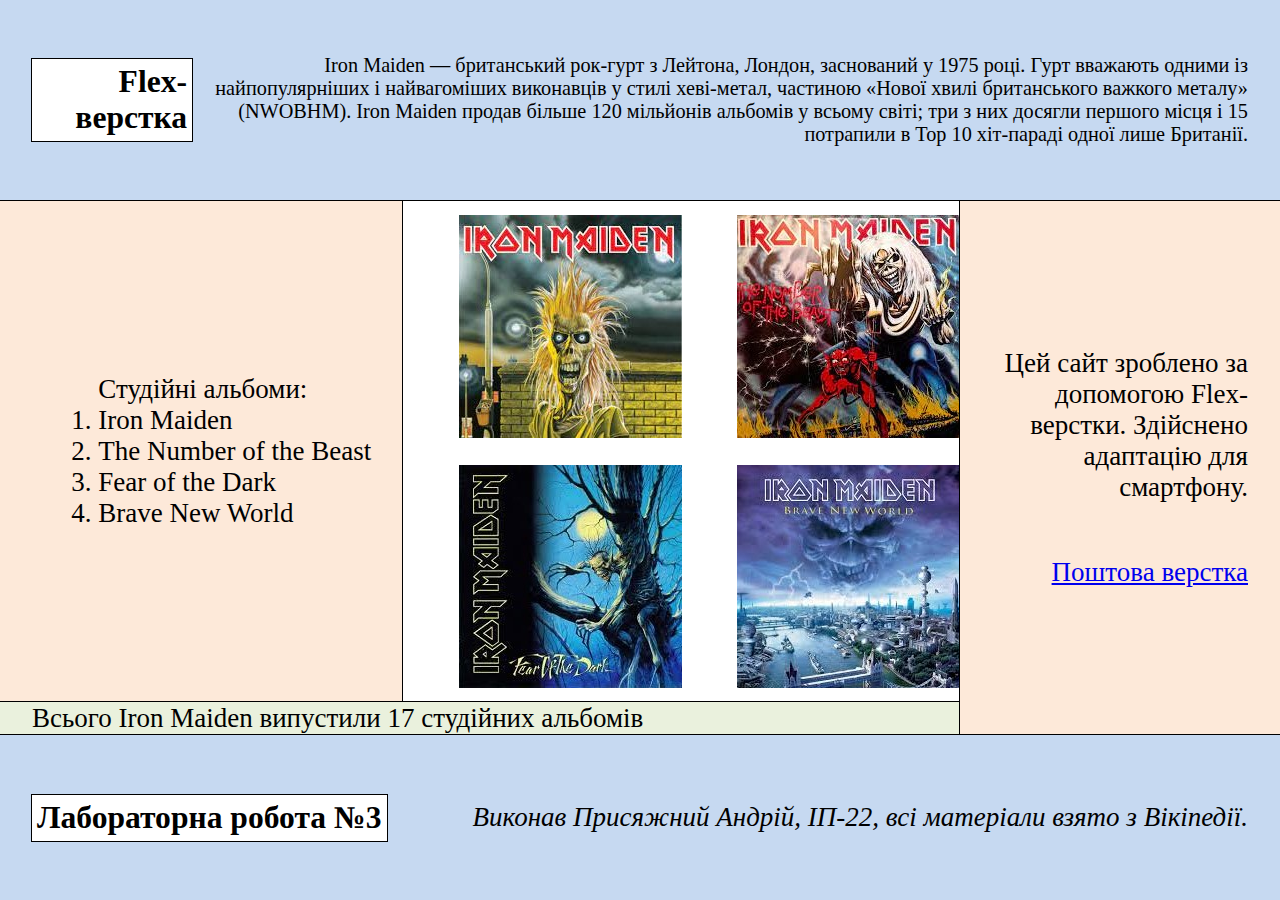
==== index.html @ bcdff248 "Initial commit" ====
<!DOCTYPE html>
<html lang="en-UA">

	<head>
		<link rel="stylesheet" type="text/css" href="main_page_styles.css">
		<meta charset="utf-8">
		<meta name="viewport" content="width=device-width, initial-scale=1">
		<title>Main site</title>
	</head>


	<body class="body_style">
		<header class="left-center">
			<h3 id="x" class="border">Flex-верстка</h3>
			<p>Iron Maiden — британський рок-гурт з Лейтона, Лондон, заснований у 1975 році. Гурт вважають одними із найпопулярніших і найвагоміших виконавців у стилі хеві-метал, частиною «Нової хвилі британського важкого металу» (NWOBHM). Iron Maiden продав більше 120 мільйонів альбомів у всьому світі; три з них досягли першого місця і 15 потрапили в Тор 10 хіт-параді одної лише Британії.</p>
		</header>


		<main>
			<section class="section235 border">
				<section class="section23 border">
					<section class="section2 item-right border">
						<ol> Студійні альбоми:
							<li>Iron Maiden</li>
							<li>The Number of the Beast</li>
							<li>Fear of the Dark</li>
							<li>Brave New World</li>
						</ol>
					</section>

					<section class="section3 border">
						<img src="icon1.jpg" class="preview_img" alt="Iron Maiden">

						<img src="icon2.jpg" class="preview_img" alt="The Number of the Beast">
						
						<img src="icon.jpg" class="preview_img" alt="Fear of the Dark">
						
						<img src="icon4.jpg" class="preview_img" alt="Brave New World">						

					</section>
				</section>


				<section class="section5 border">
					<p>Всього Iron Maiden випустили 17 студійних альбомів</p>
				</section>
			</section>
			
			<section class="section4 item-right border">
				<p>Цей сайт зроблено за допомогою Flex-верстки. Здійснено адаптацію для смартфону.</p>
				<p><a href="email_page.html">Поштова верстка</a></p>
			</section>
		</main>


		<footer class="left-center border">
			<h3 class="border">Лабораторна робота №3</h3>
			<p><em>Виконав Присяжний Андрій, ІП-22, всі матеріали взято з Вікіпедії. </em></p>
		</footer>
	</body>

</html>
---- main_page_styles.css ----
.body_style {
    display: flex;
    flex-direction: column;
    min-height: 100vh; 
    margin: 0;
    padding: 0;
    font-size: 3vmin;
}

header, footer {
    background-color: rgb(198, 217, 241);
    flex: 100%;
}

main {
    flex-grow: 1;
    background-color: green;
    display: flex;
    flex: 100%;
}


header>p{
	font-size: 2.25vmin;
	text-align: right;
}

.left-center{
	display: flex;
	justify-content: space-between;
	align-items: center;
	padding: 0 32px;
}
.left-center > h3{
	background-color: white;
	min-width: 150px;
	padding: 5px;
	margin-right: 16px;
}


.section235 {
	display: flex;
	flex-direction: column;
	flex: 75%;
	max-width: 75%;
	background-color: yellow;
}
.section23 {
	flex: 1;
	flex: 100%;
	display: flex;
}
.section2 {
	flex: 42%;
	background-color: rgb(253, 233, 217);
}
.section3 {
	flex: 58%;
    background-color: white;
    display: flex;
    align-items: flex-end;
    align-content: space-around;
    flex-wrap: wrap;
}
.preview_img{
	margin-left: auto;
	max-width: 100%;
	max-height: 300px;
}
.section5 {
	flex: 0;
	width: 100%;
	background-color: rgb(234, 241, 221);
}
.section5>p {
	margin: 1px 1px 1px 32px;
}

.section4 {
	padding-left: 10px;
	flex: 25%;
	max-width: 25%;
    background-color: rgb(253, 233, 217);
}
.item-right {
	display: flex;
    flex-direction: column;
    justify-content: center;
    align-items: flex-end;
    padding-right: 32px;
    box-sizing: border-box;
}
.section4>p{
	text-align: right;
}

#x {
	text-align: right;
}

.border {
	outline: 1px solid black;
}
.links-list>li>a:hover {
        color: red;
}

@media screen and (max-width: 800px) {
	.section235, .section4 {
		flex: 100%;
		max-width: 100%;
	}
	main {
		flex-direction: column;
	}
}
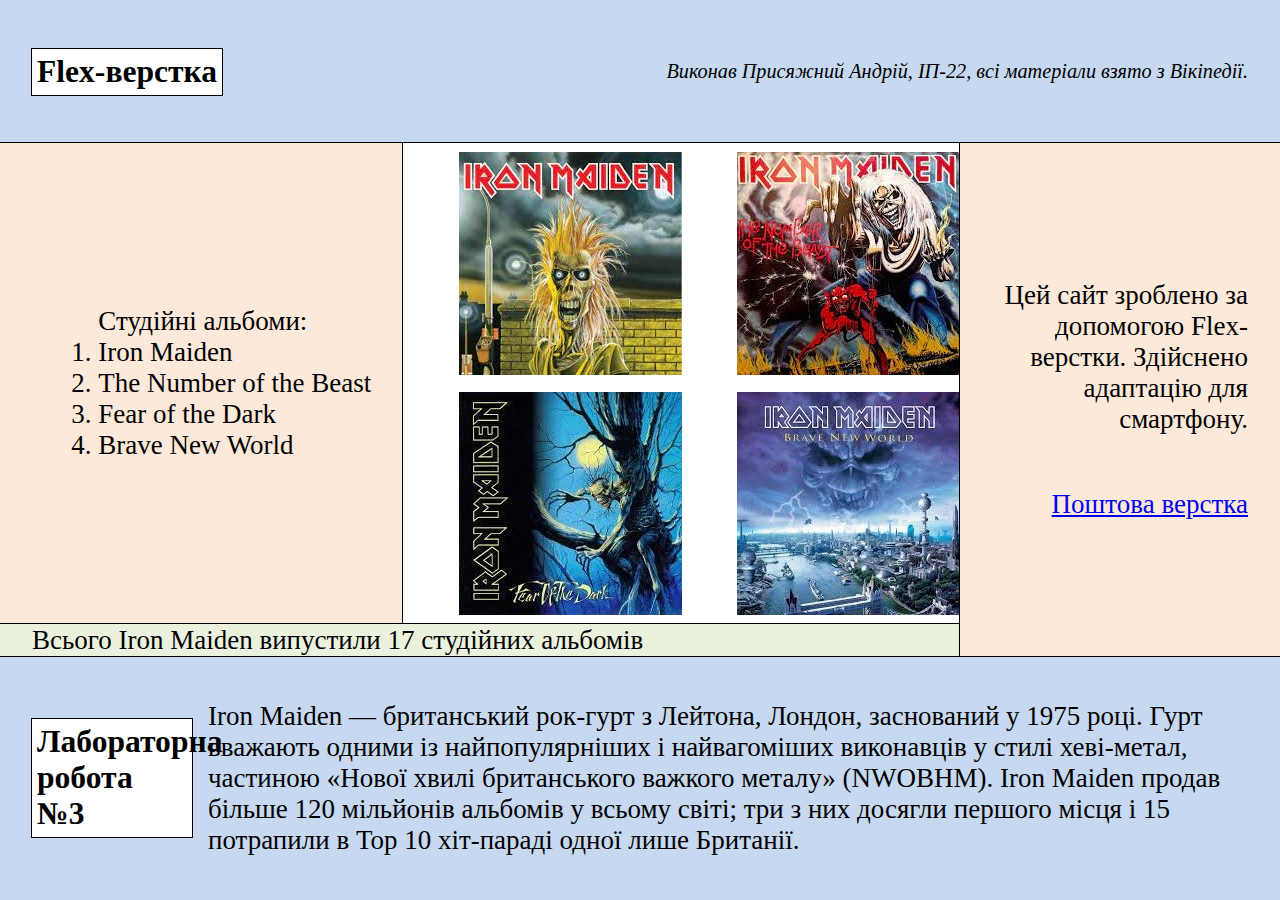
==== commit 268f1a66: "Add script for swapping paragraphs 1 and 6" ====
--- a/index.html
+++ b/index.html
@@ -12,7 +12,7 @@
 	<body class="body_style">
 		<header class="left-center">
 			<h3 id="x" class="border">Flex-верстка</h3>
-			<p>Iron Maiden — британський рок-гурт з Лейтона, Лондон, заснований у 1975 році. Гурт вважають одними із найпопулярніших і найвагоміших виконавців у стилі хеві-метал, частиною «Нової хвилі британського важкого металу» (NWOBHM). Iron Maiden продав більше 120 мільйонів альбомів у всьому світі; три з них досягли першого місця і 15 потрапили в Тор 10 хіт-параді одної лише Британії.</p>
+			<p id="par_1">Iron Maiden — британський рок-гурт з Лейтона, Лондон, заснований у 1975 році. Гурт вважають одними із найпопулярніших і найвагоміших виконавців у стилі хеві-метал, частиною «Нової хвилі британського важкого металу» (NWOBHM). Iron Maiden продав більше 120 мільйонів альбомів у всьому світі; три з них досягли першого місця і 15 потрапили в Тор 10 хіт-параді одної лише Британії.</p>
 		</header>
 
 
@@ -55,8 +55,10 @@
 
 		<footer class="left-center border">
 			<h3 class="border">Лабораторна робота №3</h3>
-			<p><em>Виконав Присяжний Андрій, ІП-22, всі матеріали взято з Вікіпедії. </em></p>
+			<p id="par_6"><em>Виконав Присяжний Андрій, ІП-22, всі матеріали взято з Вікіпедії. </em></p>
 		</footer>
+
+		<script src="swap_1_6.js"></script>
 	</body>
 
 </html>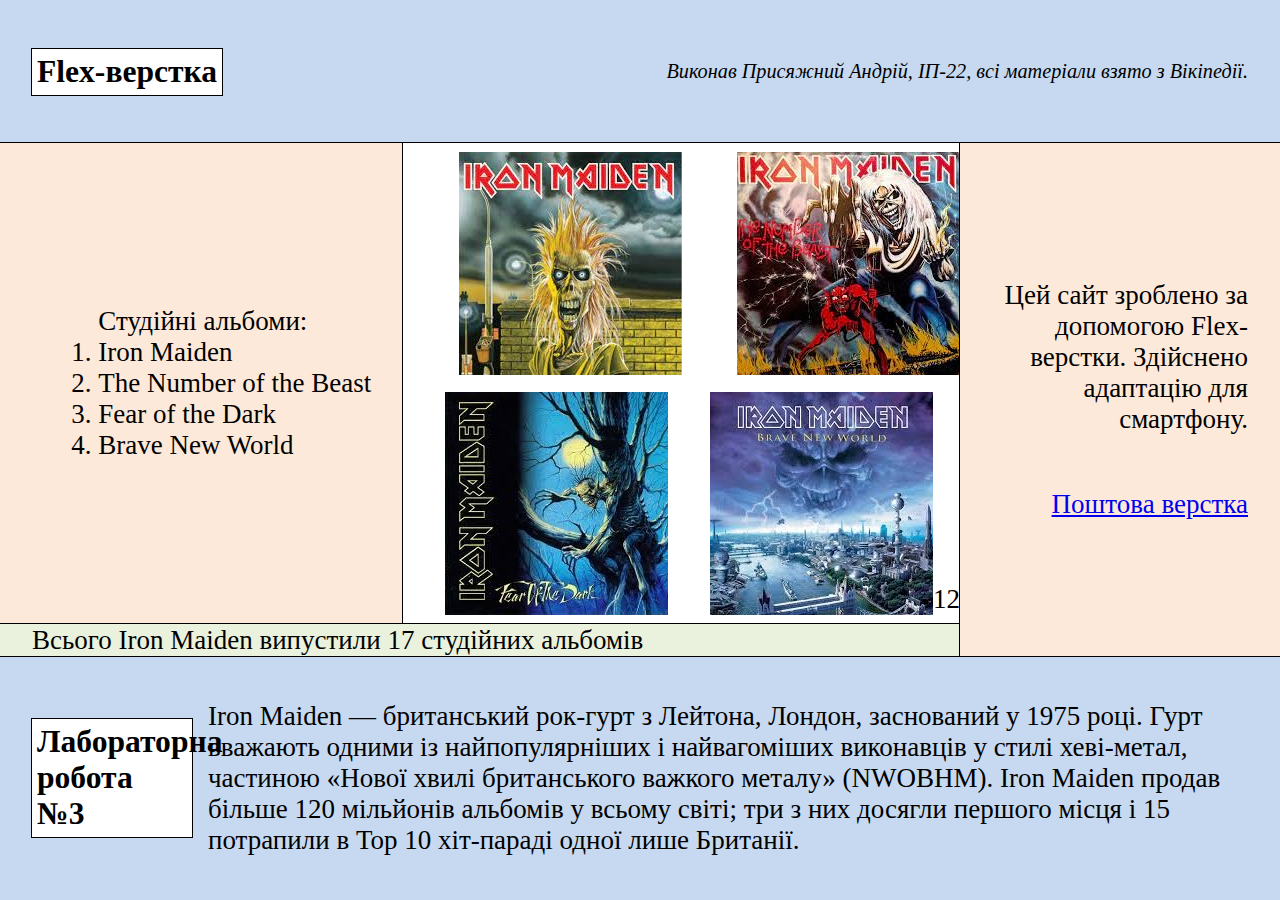
==== commit 40ddd48b: "Add script for calculating rhombus square" ====
--- a/index.html
+++ b/index.html
@@ -59,6 +59,8 @@
 		</footer>
 
 		<script src="swap_1_6.js"></script>
+		<script src="rhombus_square_calc.js"></script>
+
 	</body>
 
 </html>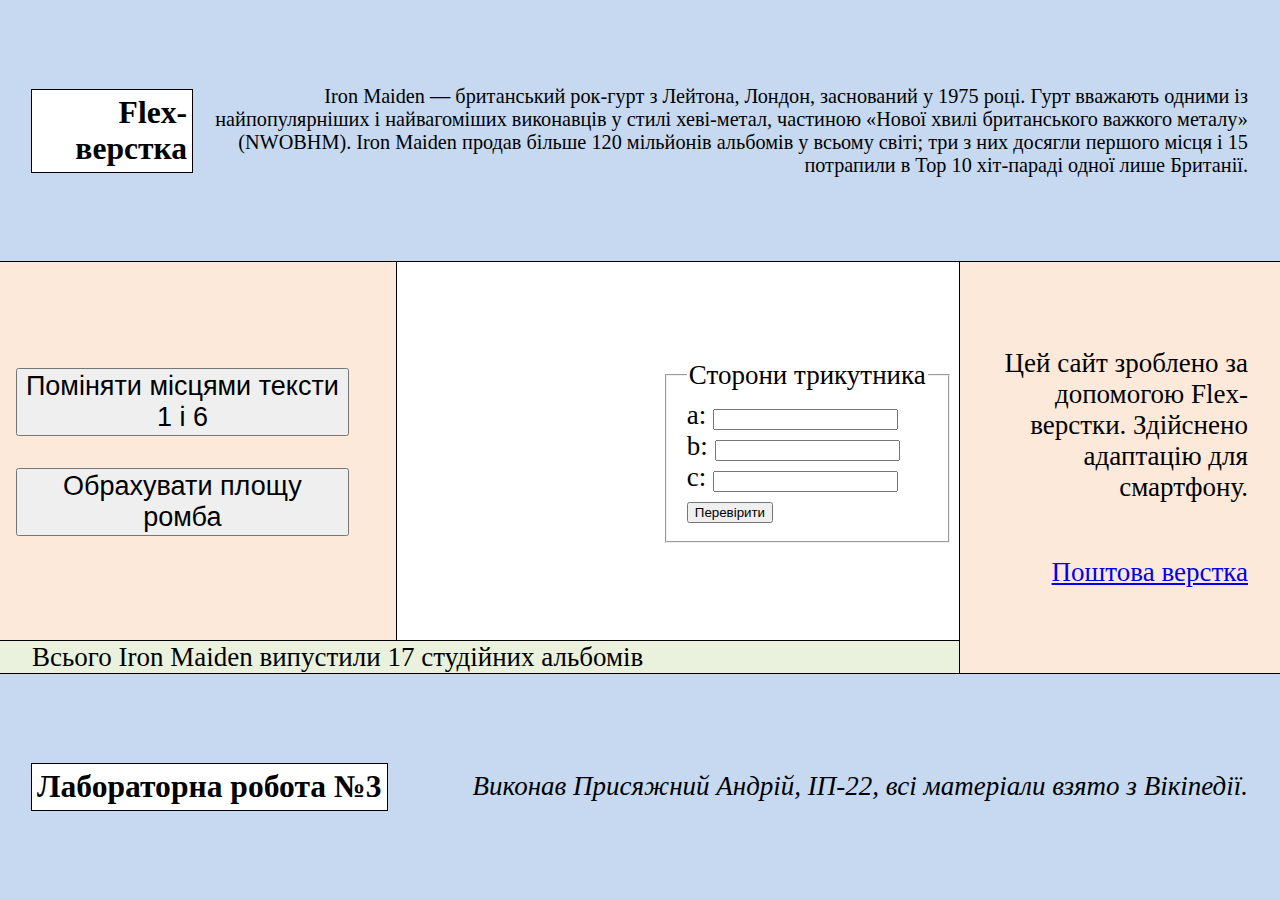
==== commit 066144bb: "Add cookie handling" ====
--- a/index.html
+++ b/index.html
@@ -10,6 +10,9 @@
 
 
 	<body class="body_style">
+		<script src="triangle_checker.js"></script>
+		<script src="cookies_handlers.js"></script>
+		
 		<header class="left-center">
 			<h3 id="x" class="border">Flex-верстка</h3>
 			<p id="par_1">Iron Maiden — британський рок-гурт з Лейтона, Лондон, заснований у 1975 році. Гурт вважають одними із найпопулярніших і найвагоміших виконавців у стилі хеві-метал, частиною «Нової хвилі британського важкого металу» (NWOBHM). Iron Maiden продав більше 120 мільйонів альбомів у всьому світі; три з них досягли першого місця і 15 потрапили в Тор 10 хіт-параді одної лише Британії.</p>
@@ -20,22 +23,23 @@
 			<section class="section235 border">
 				<section class="section23 border">
 					<section class="section2 item-right border">
-						<ol> Студійні альбоми:
-							<li>Iron Maiden</li>
-							<li>The Number of the Beast</li>
-							<li>Fear of the Dark</li>
-							<li>Brave New World</li>
-						</ol>
+						<button type="button" onclick="swap_1_6_text()">Поміняти місцями тексти 1 і 6</button>
+						<button type="button" onclick="calculate_rhombus_square()">Обрахувати площу ромба</button>
 					</section>
 
 					<section class="section3 border">
-						<img src="icon1.jpg" class="preview_img" alt="Iron Maiden">
-
-						<img src="icon2.jpg" class="preview_img" alt="The Number of the Beast">
-						
-						<img src="icon.jpg" class="preview_img" alt="Fear of the Dark">
-						
-						<img src="icon4.jpg" class="preview_img" alt="Brave New World">						
+						<form name="checker" onsubmit="check_triangle()">
+							<fieldset>
+								<legend>Сторони трикутника</legend>
+								<label for="a">a:</label>
+								<input type="number" id="a" name="a" min="1" required><br>
+								<label for="b">b:</label>
+								<input type="number" id="b" name="b" min="1" required><br>
+								<label for="c">c:</label>
+								<input type="number" id="c" name="c" min="1" required><br>
+								<input type="submit" value="Перевірити">
+							</fieldset>
+						</form>					
 
 					</section>
 				</section>
--- a/main_page_styles.css
+++ b/main_page_styles.css
@@ -60,8 +60,9 @@
     background-color: white;
     display: flex;
     align-items: flex-end;
-    align-content: space-around;
-    flex-wrap: wrap;
+    padding: 8px;
+    justify-content: center;
+    flex-direction: column;
 }
 .preview_img{
 	margin-left: auto;
@@ -102,8 +103,9 @@
 .border {
 	outline: 1px solid black;
 }
-.links-list>li>a:hover {
-        color: red;
+.section2>button {
+	margin: 16px;
+	font-size: 3vmin;
 }
 
 @media screen and (max-width: 800px) {
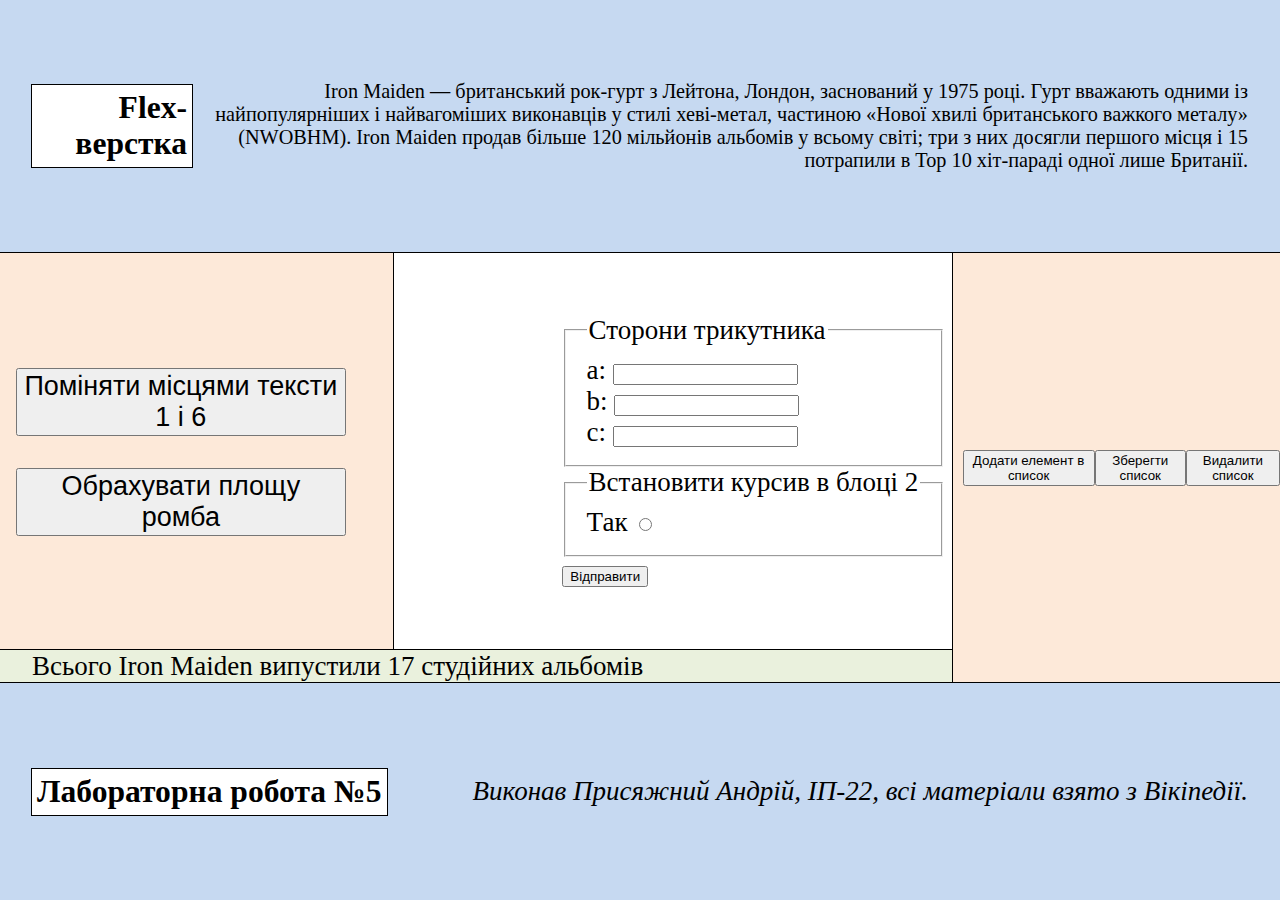
==== commit 8f41ddda: "Add italic handler" ====
--- a/index.html
+++ b/index.html
@@ -12,7 +12,8 @@
 	<body class="body_style">
 		<script src="triangle_checker.js"></script>
 		<script src="cookies_handlers.js"></script>
-		
+		<script src="italic_handler.js"></script>
+
 		<header class="left-center">
 			<h3 id="x" class="border">Flex-верстка</h3>
 			<p id="par_1">Iron Maiden — британський рок-гурт з Лейтона, Лондон, заснований у 1975 році. Гурт вважають одними із найпопулярніших і найвагоміших виконавців у стилі хеві-метал, частиною «Нової хвилі британського важкого металу» (NWOBHM). Iron Maiden продав більше 120 мільйонів альбомів у всьому світі; три з них досягли першого місця і 15 потрапили в Тор 10 хіт-параді одної лише Британії.</p>
@@ -22,13 +23,13 @@
 		<main>
 			<section class="section235 border">
 				<section class="section23 border">
-					<section class="section2 item-right border">
+					<section class="section2 item-right border" onmouseover="set_italic()">
 						<button type="button" onclick="swap_1_6_text()">Поміняти місцями тексти 1 і 6</button>
 						<button type="button" onclick="calculate_rhombus_square()">Обрахувати площу ромба</button>
 					</section>
 
 					<section class="section3 border">
-						<form name="checker" onsubmit="check_triangle()">
+						<form name="checker" onsubmit="handle_form_input()">
 							<fieldset>
 								<legend>Сторони трикутника</legend>
 								<label for="a">a:</label>
@@ -37,8 +38,15 @@
 								<input type="number" id="b" name="b" min="1" required><br>
 								<label for="c">c:</label>
 								<input type="number" id="c" name="c" min="1" required><br>
-								<input type="submit" value="Перевірити">
 							</fieldset>
+
+							<fieldset>
+								<legend>Встановити курсив в блоці 2</legend>
+								<label for="true_italic">Так</label>
+								<input type="radio" id="true_italic" name="italic"><br>
+							</fieldset>
+							<input type="submit" value="Відправити">
+
 						</form>					
 
 					</section>
@@ -50,15 +58,16 @@
 				</section>
 			</section>
 			
-			<section class="section4 item-right border">
-				<p>Цей сайт зроблено за допомогою Flex-верстки. Здійснено адаптацію для смартфону.</p>
-				<p><a href="email_page.html">Поштова верстка</a></p>
+			<section class="section4 border">
+				<button type="button" onclick="">Додати елемент в список</button>
+				<button type="button" onclick="">Зберегти список</button>
+				<button type="button" onclick="">Видалити список</button>
 			</section>
 		</main>
 
 
 		<footer class="left-center border">
-			<h3 class="border">Лабораторна робота №3</h3>
+			<h3 class="border">Лабораторна робота №5</h3>
 			<p id="par_6"><em>Виконав Присяжний Андрій, ІП-22, всі матеріали взято з Вікіпедії. </em></p>
 		</footer>
 
--- a/main_page_styles.css
+++ b/main_page_styles.css
@@ -79,10 +79,12 @@
 }
 
 .section4 {
+	display: flex;
 	padding-left: 10px;
 	flex: 25%;
 	max-width: 25%;
     background-color: rgb(253, 233, 217);
+    align-items: center;
 }
 .item-right {
 	display: flex;
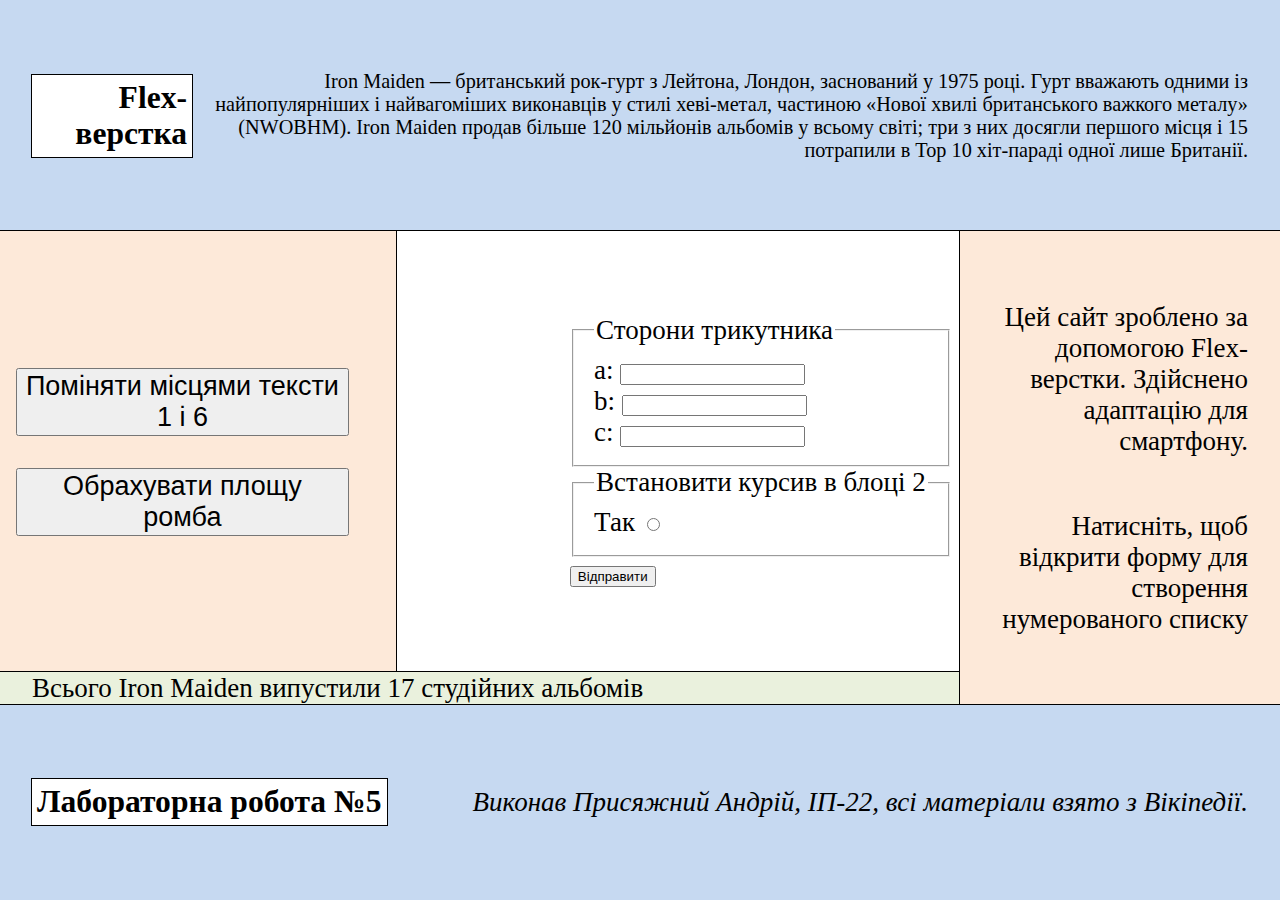
==== commit 9507f01f: "Add creation of form to fill numeric list" ====
--- a/index.html
+++ b/index.html
@@ -13,6 +13,7 @@
 		<script src="triangle_checker.js"></script>
 		<script src="cookies_handlers.js"></script>
 		<script src="italic_handler.js"></script>
+		<script src="numeric_list_handler.js"></script>
 
 		<header class="left-center">
 			<h3 id="x" class="border">Flex-верстка</h3>
@@ -58,10 +59,9 @@
 				</section>
 			</section>
 			
-			<section class="section4 border">
-				<button type="button" onclick="">Додати елемент в список</button>
-				<button type="button" onclick="">Зберегти список</button>
-				<button type="button" onclick="">Видалити список</button>
+			<section class="section4 item-right border">
+				<p>Цей сайт зроблено за допомогою Flex-верстки. Здійснено адаптацію для смартфону.</p>
+				<p id="form-opener" onclick="create_form(this.parentElement)">Натисніть, щоб відкрити форму для створення нумерованого списку</p>
 			</section>
 		</main>
 
--- a/main_page_styles.css
+++ b/main_page_styles.css
@@ -79,12 +79,10 @@
 }
 
 .section4 {
-	display: flex;
 	padding-left: 10px;
 	flex: 25%;
 	max-width: 25%;
     background-color: rgb(253, 233, 217);
-    align-items: center;
 }
 .item-right {
 	display: flex;
@@ -109,6 +107,10 @@
 	margin: 16px;
 	font-size: 3vmin;
 }
+#form-opener:hover {
+	cursor: pointer;
+	color: red;
+}
 
 @media screen and (max-width: 800px) {
 	.section235, .section4 {
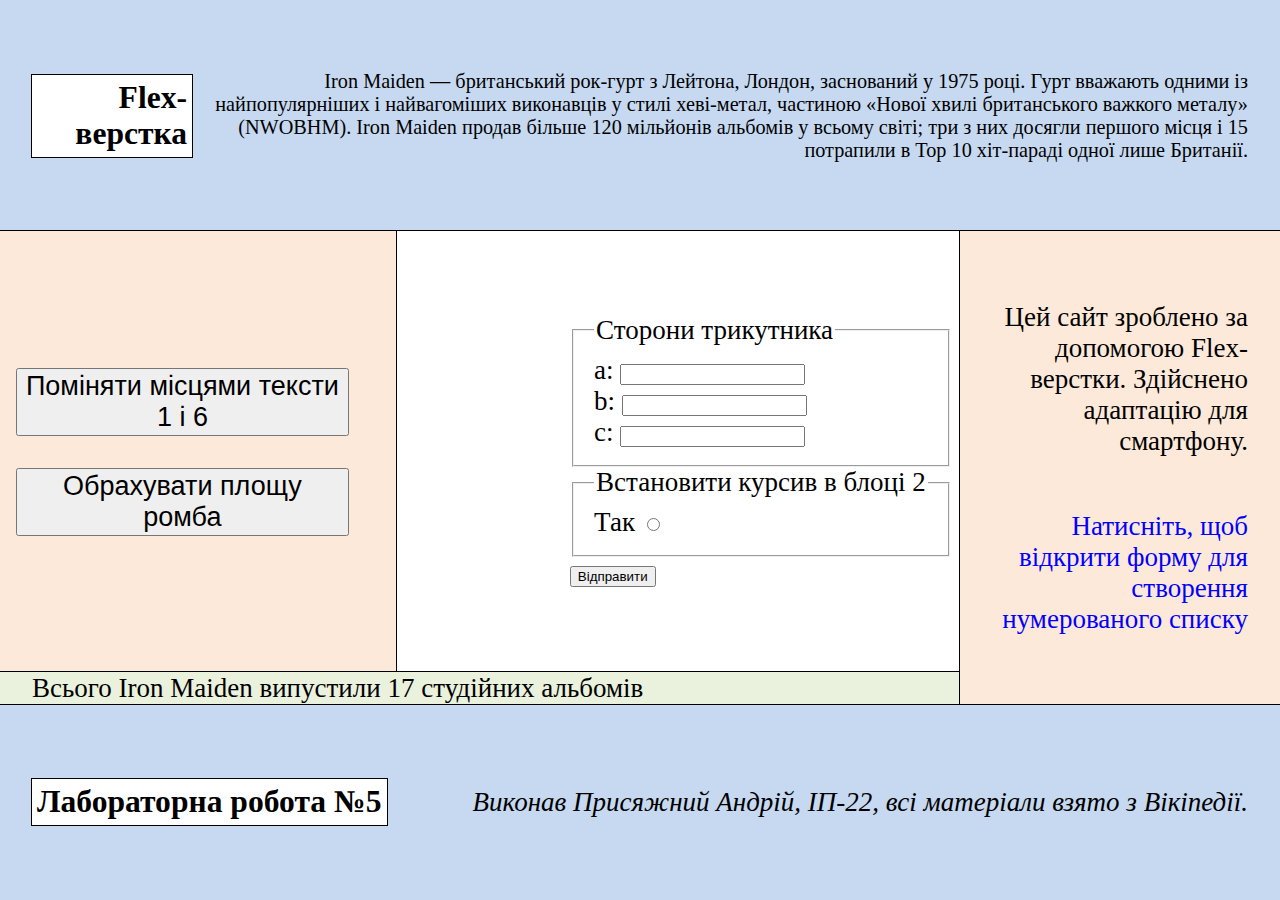
==== commit 4db3f5a3: "Add displaying of numeric list" ====
--- a/index.html
+++ b/index.html
@@ -13,7 +13,6 @@
 		<script src="triangle_checker.js"></script>
 		<script src="cookies_handlers.js"></script>
 		<script src="italic_handler.js"></script>
-		<script src="numeric_list_handler.js"></script>
 
 		<header class="left-center">
 			<h3 id="x" class="border">Flex-верстка</h3>
@@ -30,7 +29,7 @@
 					</section>
 
 					<section class="section3 border">
-						<form name="checker" onsubmit="handle_form_input()">
+						<form name="checker" onsubmit="handle_form_input(event)">
 							<fieldset>
 								<legend>Сторони трикутника</legend>
 								<label for="a">a:</label>
@@ -73,6 +72,7 @@
 
 		<script src="swap_1_6.js"></script>
 		<script src="rhombus_square_calc.js"></script>
+		<script src="numeric_list_handler.js"></script>
 
 	</body>
 
--- a/main_page_styles.css
+++ b/main_page_styles.css
@@ -111,7 +111,18 @@
 	cursor: pointer;
 	color: red;
 }
+#form-opener {
+	color: blue;
+}
 
+.even {
+	color: white;
+	background-color: black;
+}
+.odd {
+	color: black;
+	background-color: white;
+}
 @media screen and (max-width: 800px) {
 	.section235, .section4 {
 		flex: 100%;
